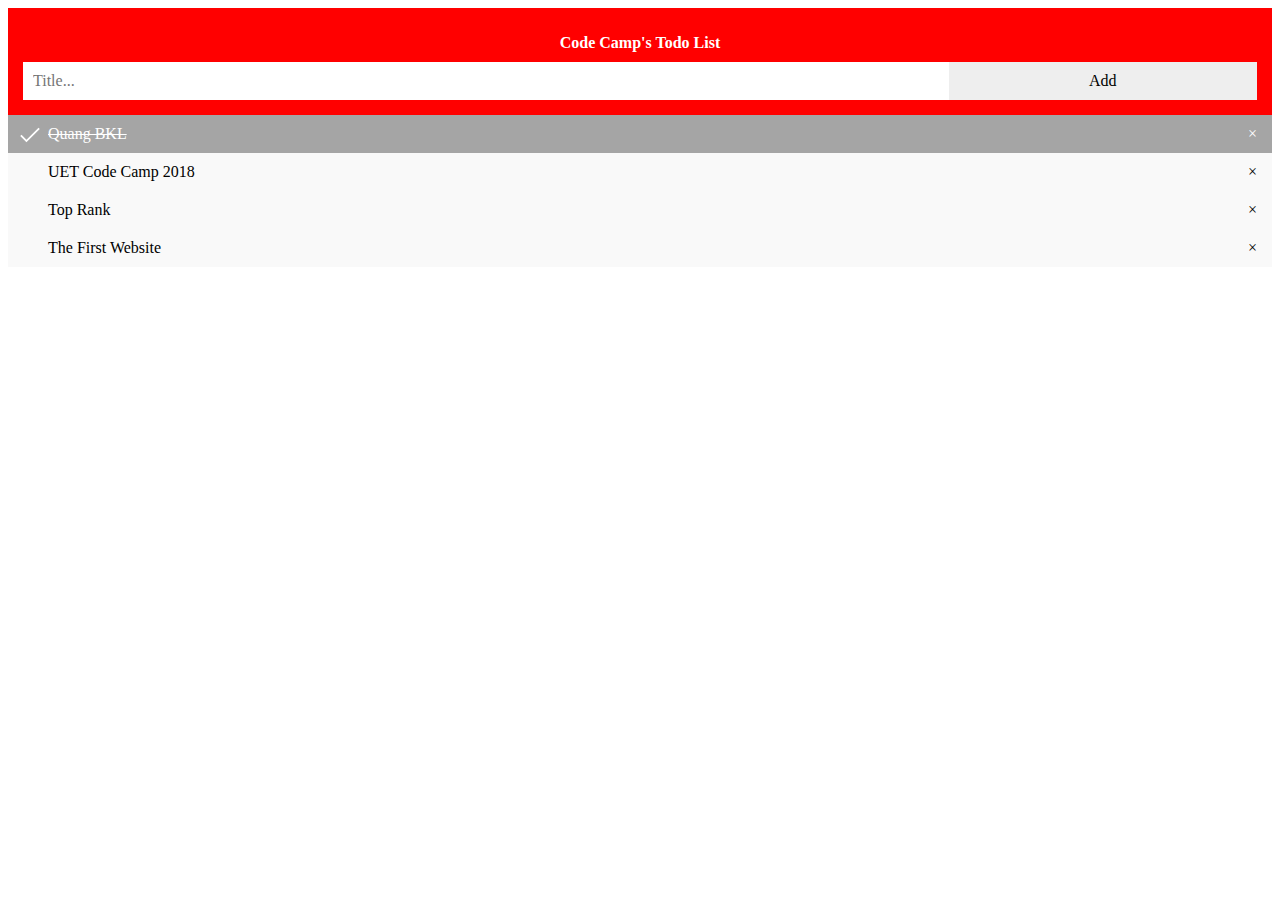
==== 1-1/index.html @ efbbb3e6 "Test" ====
<!DOCTYPE html>
<html lang="en">
<head>
    <link rel="stylesheet" href="css/style.css">
    <link rel="stylesheet" href="">
    <meta charset="UTF-8">
    <meta name="description" content="New website with Webstorm.">
    <meta name="keywords" content="Quang, Quang BKL, BKL, BFF Khanh Linh">
    <meta name="author" content="Doan Van Quang">
    <meta name="viewport" content="width=device-width, initial-scale=1.0">
    <title>Doan Van Quang</title>
</head>
<body>
<div class="header">
    <h1>Code Camp's Todo List</h1>
    <form class="create">
        <input type="text" placeholder="Title..."><button>Add</button>
    </form>
</div>
<div class="main">
    <ul>
        <li class="completed">Quang BKL<span class="close">×</span></li>
        <li>UET Code Camp 2018<span class="close">×</span></li>
        <li>Top Rank<span class="close">×</span></li>
        <li>The First Website<span class="close">×</span></li>
    </ul>
</div>
</body>
</html>
---- 1-1/css/style.css ----
* {
    font-size: 16px;
    font-family: Consolas;
    box-sizing: border-box;
}
.header {
    background: red;
    text-align: center;
    padding: 15px;
}
.header h1 {
    color: #FFF;
}
.create {
    position: relative;
}
.create input {
    padding: 10px;
    width: 75%;
    display: inline-block;
    border: none;
}
.create button {
    padding: 10px;
    width: 25%;
    display: inline-block;
    border: none;
    background-color: #eeeeee;

}
.main {
    background-color: green;
}
.main ul {
    padding-left: 0;
    margin: 0;
}
.main ul li {
    list-style: none;
    background-color: #f9f9f9;
    padding: 10px 10px 10px 40px;
    position: relative;
}
.main ul li:hover {
    cursor: pointer;
    background-color: #eeeeee;
}
.main ul li .close {
    position: absolute;
    top: 0;
    right: 0;
    padding: 10px 15px;
}
.main ul li:hover .close {
    background-color: red;
    color: white;
}
.main ul li.completed {
    text-decoration: line-through;
    background-color: #a5a5a5;
    color: #fff;
}
.main ul li.completed:before {
    content: '';    position: absolute;
    left: 12px;
    padding: 10px 15px;
    background: url('../data/tick.svg') no-repeat top left;
}
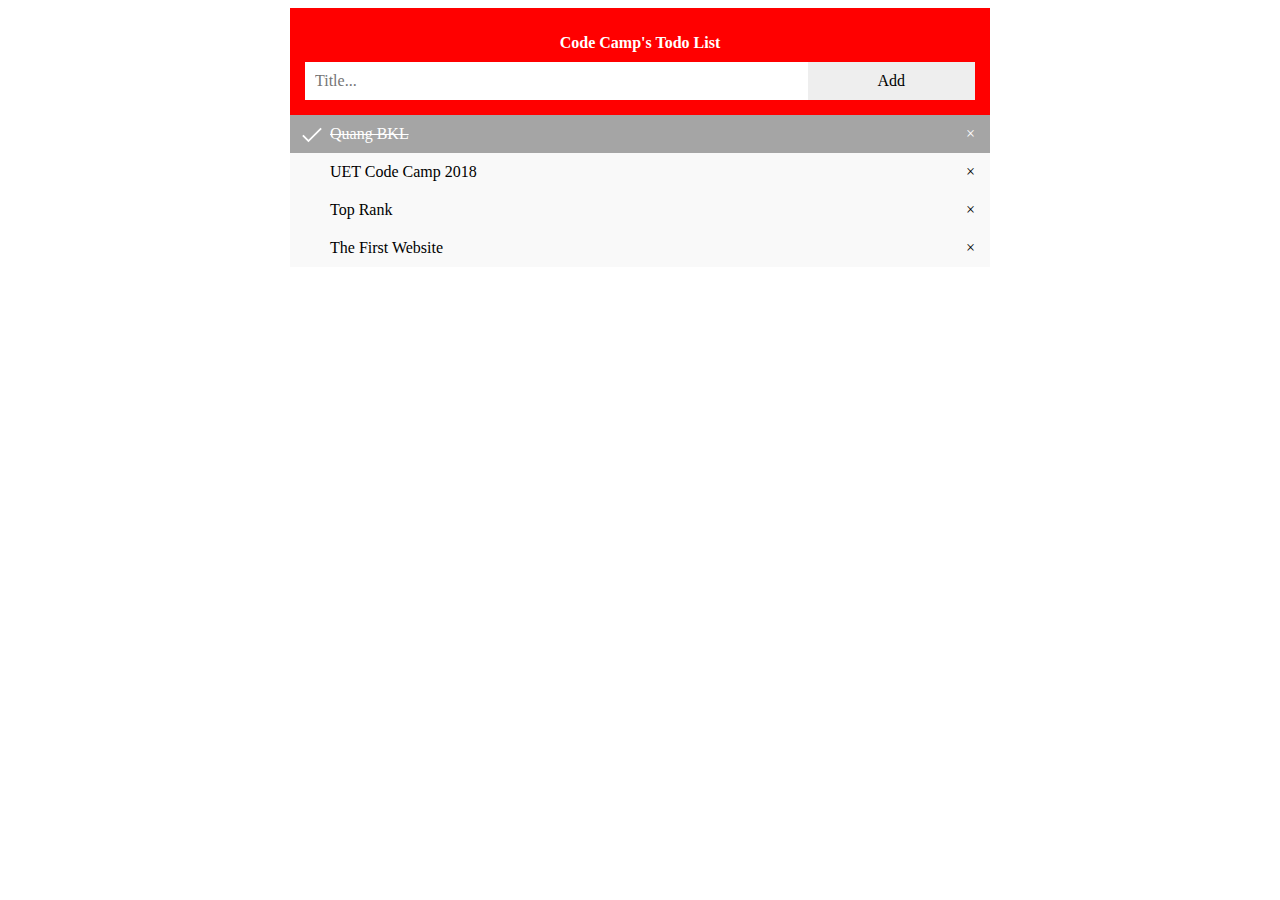
==== commit 7b8b8bae: "Margin auto" ====
--- a/1-1/index.html
+++ b/1-1/index.html
@@ -11,19 +11,21 @@
     <title>Doan Van Quang</title>
 </head>
 <body>
-<div class="header">
-    <h1>Code Camp's Todo List</h1>
-    <form class="create">
-        <input type="text" placeholder="Title..."><button>Add</button>
-    </form>
-</div>
-<div class="main">
-    <ul>
-        <li class="completed">Quang BKL<span class="close">×</span></li>
-        <li>UET Code Camp 2018<span class="close">×</span></li>
-        <li>Top Rank<span class="close">×</span></li>
-        <li>The First Website<span class="close">×</span></li>
-    </ul>
+<div class="container">
+    <div class="header">
+        <h1>Code Camp's Todo List</h1>
+        <form class="create">
+            <input type="text" placeholder="Title..."><button>Add</button>
+        </form>
+    </div>
+    <div class="main">
+        <ul>
+            <li class="completed">Quang BKL<span class="close">×</span></li>
+            <li>UET Code Camp 2018<span class="close">×</span></li>
+            <li>Top Rank<span class="close">×</span></li>
+            <li>The First Website<span class="close">×</span></li>
+        </ul>
+    </div>
 </div>
 </body>
 </html>--- a/1-1/css/style.css
+++ b/1-1/css/style.css
@@ -2,6 +2,10 @@
     font-size: 16px;
     font-family: Consolas;
     box-sizing: border-box;
+}
+.container {
+    width: 700px;
+    margin: auto;
 }
 .header {
     background: red;
